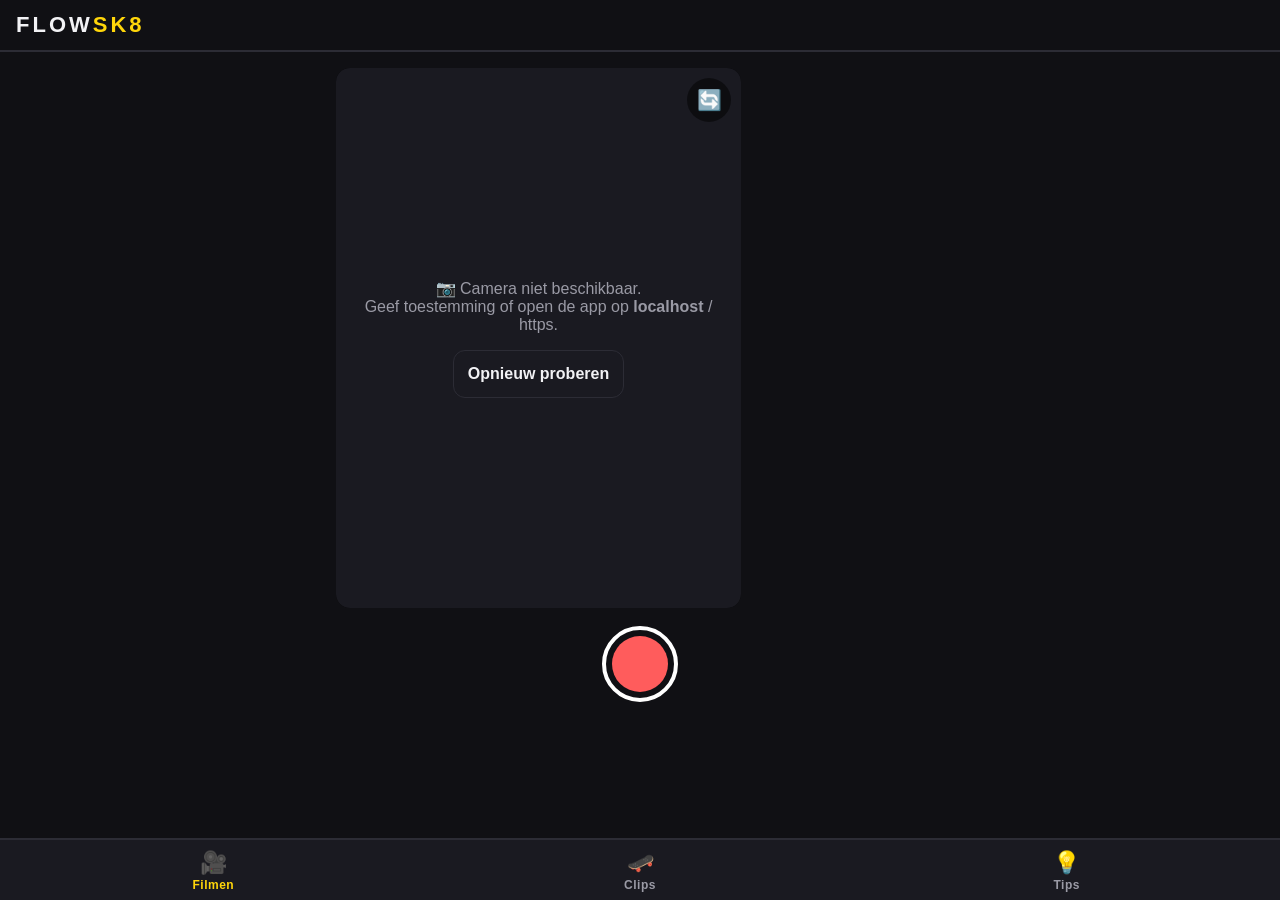
==== app/index.html @ b7db9b42 "Eerste versie: skate-app als installeerbare PWA Filmen, clips organiseren per trick/obstakel, geland" ====
<!DOCTYPE html>
<html lang="nl">
<head>
<meta charset="utf-8">
<meta name="viewport" content="width=device-width, initial-scale=1, viewport-fit=cover">
<title>flowsk8</title>
<meta name="theme-color" content="#101014">
<link rel="manifest" href="manifest.webmanifest">
<meta name="apple-mobile-web-app-capable" content="yes">
<meta name="mobile-web-app-capable" content="yes">
<meta name="apple-mobile-web-app-status-bar-style" content="black-translucent">
<meta name="apple-mobile-web-app-title" content="flowsk8">
<link rel="apple-touch-icon" href="icons/apple-touch-icon.png">
<link rel="stylesheet" href="css/style.css">
<link rel="icon" href="data:image/svg+xml,<svg xmlns='http://www.w3.org/2000/svg' viewBox='0 0 100 100'><text y='.9em' font-size='90'>🛹</text></svg>">
</head>
<body>
<header class="topbar">
  <h1>FLOW<span>SK8</span></h1>
</header>

<main>
  <!-- FILMEN -->
  <section id="tab-filmen" class="tab active">
    <div id="cam-wrap">
      <video id="cam-preview" autoplay muted playsinline></video>
      <div id="cam-error" class="hidden">
        <p>📷 Camera niet beschikbaar.<br>Geef toestemming of open de app op <b>localhost</b> / https.</p>
        <button id="cam-retry" class="btn">Opnieuw proberen</button>
      </div>
      <div id="rec-timer" class="hidden">● 0:00</div>
      <button id="btn-flip" title="Camera wisselen">🔄</button>
    </div>
    <div class="cam-controls">
      <button id="btn-record" aria-label="Opnemen"><span></span></button>
    </div>

    <!-- Opslaan-paneel na opname -->
    <div id="save-panel" class="panel hidden">
      <h2>Nice! Sla je clip op</h2>
      <video id="save-preview" controls playsinline></video>
      <label class="field">
        <span>Welke trick?</span>
        <input id="save-trick" list="trick-list" placeholder="bijv. kickflip" autocomplete="off">
        <datalist id="trick-list">
          <option value="ollie"><option value="kickflip"><option value="heelflip">
          <option value="tre flip"><option value="pop shove-it"><option value="varial flip">
          <option value="50-50 grind"><option value="boardslide"><option value="5-0 grind">
          <option value="nosegrind"><option value="crooked grind"><option value="manual">
        </datalist>
      </label>
      <div class="field">
        <span>Waar?</span>
        <div id="save-obstacles" class="chips">
          <button class="chip" data-v="flat">Flat</button>
          <button class="chip" data-v="ledge">Ledge</button>
          <button class="chip" data-v="rail">Rail</button>
          <button class="chip" data-v="stairs">Trap</button>
          <button class="chip" data-v="transition">Transition</button>
        </div>
      </div>
      <label class="landed-toggle">
        <input type="checkbox" id="save-landed">
        <span>✔ Geland — clean weggerold</span>
      </label>
      <div class="row">
        <button id="save-discard" class="btn ghost">Weggooien</button>
        <button id="save-confirm" class="btn primary">Opslaan</button>
      </div>
    </div>

    <!-- Tip na opslaan -->
    <div id="after-tip" class="panel hidden">
      <h2>Opgeslagen! 🛹</h2>
      <div class="tip-card"><p id="after-tip-text"></p></div>
      <div class="row">
        <button id="after-again" class="btn primary">Nog een clip</button>
        <button id="after-to-clips" class="btn ghost">Naar clips</button>
      </div>
    </div>
  </section>

  <!-- CLIPS -->
  <section id="tab-clips" class="tab">
    <div class="filters">
      <select id="filter-trick"><option value="">Alle tricks</option></select>
      <div id="filter-obstacles" class="chips">
        <button class="chip" data-v="flat">Flat</button>
        <button class="chip" data-v="ledge">Ledge</button>
        <button class="chip" data-v="rail">Rail</button>
        <button class="chip" data-v="stairs">Trap</button>
        <button class="chip" data-v="transition">Transition</button>
      </div>
      <label class="landed-toggle small">
        <input type="checkbox" id="filter-landed">
        <span>✔ Alleen geland</span>
      </label>
    </div>
    <div id="clip-grid"></div>
    <p id="clips-empty" class="empty hidden">Nog geen clips. Ga filmen! 🎥</p>
  </section>

  <!-- TIPS -->
  <section id="tab-tips" class="tab">
    <h2>Camerahoek-tips</h2>
    <div id="tips-list"></div>
  </section>
</main>

<!-- Speler / editor overlay -->
<div id="player-overlay" class="overlay hidden">
  <div class="overlay-inner">
    <button id="player-close" class="close">✕</button>
    <video id="player-video" controls playsinline></video>
    <div id="player-meta"></div>
    <div id="trim-panel" class="hidden">
      <h3>Trimmen</h3>
      <div class="trim-sliders">
        <label>Start <input type="range" id="trim-start" min="0" value="0" step="0.05"></label>
        <label>Eind <input type="range" id="trim-end" min="0" value="0" step="0.05"></label>
      </div>
      <p id="trim-info"></p>
      <div class="row">
        <button id="trim-preview" class="btn ghost">▶ Selectie afspelen</button>
        <button id="trim-save" class="btn primary">✂ Trim opslaan als nieuwe clip</button>
      </div>
      <p id="trim-status" class="hidden"></p>
    </div>
    <div class="row player-actions">
      <button id="player-trim" class="btn">✂ Editen</button>
      <button id="player-landed" class="btn">✔ Geland</button>
      <button id="player-download" class="btn">⬇ Download</button>
      <button id="player-delete" class="btn danger">🗑 Weg</button>
    </div>
  </div>
</div>

<nav class="tabbar">
  <button data-tab="filmen" class="active">🎥<span>Filmen</span></button>
  <button data-tab="clips">🛹<span>Clips</span></button>
  <button data-tab="tips">💡<span>Tips</span></button>
</nav>

<script type="module" src="js/app.js"></script>
</body>
</html>
---- app/css/style.css ----
* { box-sizing: border-box; margin: 0; padding: 0; }

:root {
  --bg: #101014;
  --panel: #1a1a21;
  --border: #2c2c35;
  --accent: #ffd60a;
  --green: #3ddc84;
  --red: #ff5c5c;
  --text: #f2f2f5;
  --muted: #9a9aa5;
}

html, body { height: 100%; }
body {
  background: var(--bg);
  color: var(--text);
  font-family: -apple-system, BlinkMacSystemFont, "Segoe UI", Roboto, sans-serif;
  font-size: 16px;
  display: flex;
  flex-direction: column;
}

.topbar {
  padding: 12px 16px;
  border-bottom: 2px solid var(--border);
}
.topbar h1 {
  font-size: 22px;
  letter-spacing: 3px;
  font-weight: 900;
}
.topbar h1 span { color: var(--accent); }

main {
  flex: 1;
  overflow-y: auto;
  padding: 16px;
  padding-bottom: 90px;
  max-width: 640px;
  width: 100%;
  margin: 0 auto;
}

.tab { display: none; }
.tab.active { display: block; }
.hidden { display: none !important; }

h2 { font-size: 18px; letter-spacing: 1px; text-transform: uppercase; margin-bottom: 12px; }

/* ---- Filmen ---- */
#cam-wrap {
  position: relative;
  background: #000;
  border-radius: 14px;
  overflow: hidden;
  aspect-ratio: 3 / 4;
  max-height: 60vh;
}
#cam-preview { width: 100%; height: 100%; object-fit: cover; }
#cam-error {
  position: absolute; inset: 0;
  display: flex; flex-direction: column; align-items: center; justify-content: center;
  gap: 16px; text-align: center; padding: 20px; background: var(--panel);
  color: var(--muted);
}
#rec-timer {
  position: absolute; top: 10px; left: 10px;
  background: rgba(0,0,0,.6);
  color: var(--red);
  font-weight: 700;
  padding: 4px 10px;
  border-radius: 8px;
}
#btn-flip {
  position: absolute; top: 10px; right: 10px;
  background: rgba(0,0,0,.5);
  border: none; border-radius: 50%;
  width: 44px; height: 44px;
  font-size: 20px; cursor: pointer;
}

.cam-controls { display: flex; justify-content: center; padding: 18px 0; }
#btn-record {
  width: 76px; height: 76px;
  border-radius: 50%;
  border: 4px solid #fff;
  background: transparent;
  cursor: pointer;
  display: flex; align-items: center; justify-content: center;
}
#btn-record span {
  width: 56px; height: 56px;
  border-radius: 50%;
  background: var(--red);
  transition: all .2s;
}
#btn-record.recording span {
  width: 30px; height: 30px;
  border-radius: 8px;
  animation: pulse 1s infinite;
}
@keyframes pulse { 50% { opacity: .5; } }

/* ---- Panelen ---- */
.panel {
  background: var(--panel);
  border: 1px solid var(--border);
  border-radius: 14px;
  padding: 16px;
  margin-top: 16px;
  display: flex; flex-direction: column; gap: 14px;
}
.panel video { width: 100%; border-radius: 10px; background: #000; max-height: 40vh; }

.field span { display: block; color: var(--muted); margin-bottom: 6px; font-size: 14px; }
.field input[list], .field input[type="text"] {
  width: 100%;
  padding: 12px;
  font-size: 16px;
  border-radius: 10px;
  border: 1px solid var(--border);
  background: var(--bg);
  color: var(--text);
}

.chips { display: flex; flex-wrap: wrap; gap: 8px; }
.chip {
  padding: 10px 16px;
  border-radius: 999px;
  border: 1px solid var(--border);
  background: var(--bg);
  color: var(--text);
  font-size: 15px;
  cursor: pointer;
}
.chip.active { background: var(--accent); color: #101014; font-weight: 700; border-color: var(--accent); }

.landed-toggle {
  display: flex; align-items: center; gap: 10px;
  font-weight: 700; color: var(--green);
  cursor: pointer; font-size: 16px;
}
.landed-toggle input { width: 22px; height: 22px; accent-color: var(--green); }
.landed-toggle.small { font-size: 14px; }

.row { display: flex; gap: 10px; }
.row .btn { flex: 1; }

button, .chip { touch-action: manipulation; -webkit-tap-highlight-color: transparent; }

.btn {
  padding: 14px;
  min-height: 48px;
  border-radius: 12px;
  border: 1px solid var(--border);
  background: var(--panel);
  color: var(--text);
  font-size: 16px;
  font-weight: 700;
  cursor: pointer;
}
.btn.primary { background: var(--accent); color: #101014; border-color: var(--accent); }
.btn.ghost { background: transparent; }
.btn.danger { color: var(--red); border-color: var(--red); }

.tip-card {
  border: 2px dashed var(--accent);
  border-radius: 12px;
  padding: 14px;
  background: rgba(255, 214, 10, .06);
  line-height: 1.5;
}
.tip-card b { color: var(--accent); }

/* ---- Clips ---- */
.filters { display: flex; flex-direction: column; gap: 10px; margin-bottom: 16px; }
.filters select {
  padding: 12px;
  border-radius: 10px;
  background: var(--panel);
  color: var(--text);
  border: 1px solid var(--border);
  font-size: 16px;
}

#clip-grid {
  display: grid;
  grid-template-columns: repeat(auto-fill, minmax(150px, 1fr));
  gap: 12px;
}
.clip-card {
  background: var(--panel);
  border: 1px solid var(--border);
  border-radius: 12px;
  overflow: hidden;
  cursor: pointer;
}
.clip-card .thumb {
  aspect-ratio: 4 / 3;
  background: #000 center/cover no-repeat;
  position: relative;
}
.clip-card .thumb .badge {
  position: absolute; top: 6px; right: 6px;
  background: var(--green); color: #101014;
  font-size: 11px; font-weight: 900;
  padding: 3px 7px; border-radius: 6px;
}
.clip-card .info { padding: 8px 10px; }
.clip-card .trick { font-weight: 800; font-size: 15px; }
.clip-card .sub { color: var(--muted); font-size: 12px; margin-top: 2px; }

.empty { color: var(--muted); text-align: center; padding: 40px 0; }

/* ---- Overlay ---- */
.overlay {
  position: fixed; inset: 0;
  background: rgba(0,0,0,.85);
  display: flex; align-items: center; justify-content: center;
  z-index: 50;
  padding: 16px;
}
.overlay-inner {
  background: var(--panel);
  border-radius: 14px;
  padding: 16px;
  width: 100%; max-width: 560px;
  max-height: 92vh; overflow-y: auto;
  position: relative;
  display: flex; flex-direction: column; gap: 12px;
}
.overlay video { width: 100%; border-radius: 10px; background: #000; max-height: 45vh; }
.close {
  position: absolute; top: 10px; right: 10px;
  background: var(--bg); color: var(--text);
  border: 1px solid var(--border); border-radius: 50%;
  width: 36px; height: 36px; cursor: pointer; z-index: 2;
}
#player-meta { font-size: 14px; color: var(--muted); }
#player-meta .trick { color: var(--text); font-weight: 800; font-size: 17px; }
.player-actions { flex-wrap: wrap; }
.player-actions .btn { flex: 1 1 40%; font-size: 14px; padding: 12px 8px; }
#player-landed.on { background: var(--green); color: #101014; border-color: var(--green); }

.trim-sliders label { display: block; color: var(--muted); font-size: 14px; margin-bottom: 8px; }
.trim-sliders input { width: 100%; accent-color: var(--accent); }
#trim-info { font-size: 14px; color: var(--muted); }
#trim-status { color: var(--accent); font-weight: 700; }

/* ---- Tabbar ---- */
.tabbar {
  position: fixed; bottom: 0; left: 0; right: 0;
  display: flex;
  background: var(--panel);
  border-top: 2px solid var(--border);
  padding-bottom: env(safe-area-inset-bottom);
}
.tabbar button {
  flex: 1;
  background: none; border: none;
  color: var(--muted);
  font-size: 22px;
  padding: 10px 0 8px;
  cursor: pointer;
  display: flex; flex-direction: column; align-items: center; gap: 2px;
}
.tabbar button span { font-size: 12px; font-weight: 700; letter-spacing: .5px; }
.tabbar button.active { color: var(--accent); }
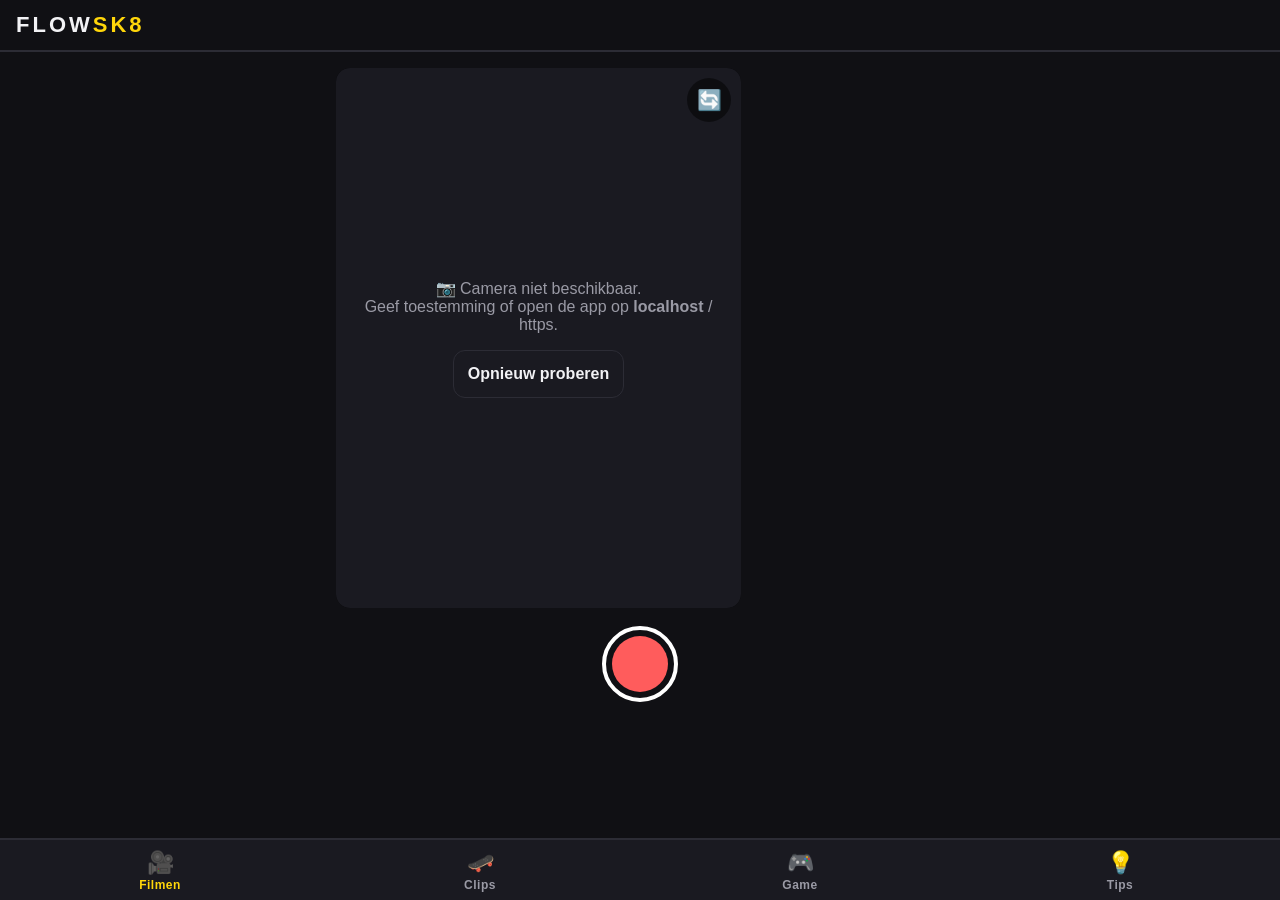
==== commit 8ca7468b: "Game toegevoegd: street skills unlocken gear en levels Skate-runner (canvas) met 5 levels. Gelande c" ====
--- a/app/index.html
+++ b/app/index.html
@@ -72,6 +72,7 @@
     <!-- Tip na opslaan -->
     <div id="after-tip" class="panel hidden">
       <h2>Opgeslagen! 🛹</h2>
+      <div id="after-unlocks" class="hidden"></div>
       <div class="tip-card"><p id="after-tip-text"></p></div>
       <div class="row">
         <button id="after-again" class="btn primary">Nog een clip</button>
@@ -98,6 +99,35 @@
     </div>
     <div id="clip-grid"></div>
     <p id="clips-empty" class="empty hidden">Nog geen clips. Ga filmen! 🎥</p>
+  </section>
+
+  <!-- GAME -->
+  <section id="tab-game" class="tab">
+    <div id="game-nav" class="chips game-nav">
+      <button class="chip active" data-view="spelen">🎮 Spelen</button>
+      <button class="chip" data-view="setup">🛠 Mijn setup</button>
+      <button class="chip" data-view="skills">🔥 Street skills</button>
+    </div>
+
+    <div id="game-view-spelen">
+      <div id="level-list"></div>
+      <div id="game-stage" class="hidden">
+        <div id="game-wrap">
+          <canvas id="game-canvas"></canvas>
+          <div id="game-hud"></div>
+          <div id="game-einde" class="hidden"></div>
+          <button id="game-stop" title="Stoppen">✕</button>
+        </div>
+        <div class="game-controls">
+          <button id="btn-jump" class="btn primary">⬆ OLLIE</button>
+          <div id="trick-buttons"></div>
+        </div>
+        <p class="game-uitleg">Tik op OLLIE (of de game) om te springen. Tik in de lucht op een trick voor extra punten!</p>
+      </div>
+    </div>
+
+    <div id="game-view-setup" class="hidden"></div>
+    <div id="game-view-skills" class="hidden"></div>
   </section>
 
   <!-- TIPS -->
@@ -138,6 +168,7 @@
 <nav class="tabbar">
   <button data-tab="filmen" class="active">🎥<span>Filmen</span></button>
   <button data-tab="clips">🛹<span>Clips</span></button>
+  <button data-tab="game">🎮<span>Game</span></button>
   <button data-tab="tips">💡<span>Tips</span></button>
 </nav>
 
--- a/app/css/style.css
+++ b/app/css/style.css
@@ -248,6 +248,125 @@
 #trim-info { font-size: 14px; color: var(--muted); }
 #trim-status { color: var(--accent); font-weight: 700; }
 
+/* ---- Game ---- */
+.game-nav { margin-bottom: 14px; }
+
+#level-list { display: flex; flex-direction: column; gap: 10px; }
+.level-card {
+  display: flex; align-items: center; gap: 14px;
+  background: var(--panel);
+  border: 1px solid var(--border);
+  border-radius: 12px;
+  padding: 14px;
+  color: var(--text);
+  text-align: left;
+  cursor: pointer;
+  font-size: 16px;
+}
+.level-card.locked { opacity: .55; }
+.level-card .level-nr { font-size: 24px; }
+.level-card .level-info { display: flex; flex-direction: column; gap: 2px; }
+.level-card small { color: var(--muted); }
+
+#game-wrap {
+  position: relative;
+  border-radius: 12px;
+  overflow: hidden;
+  border: 1px solid var(--border);
+  background: #16161d;
+}
+#game-canvas { display: block; width: 100%; height: auto; touch-action: none; }
+#game-hud {
+  position: absolute; top: 8px; left: 10px; right: 44px;
+  display: flex; gap: 14px;
+  font-weight: 800; font-size: 15px;
+  text-shadow: 0 1px 3px #000;
+  pointer-events: none;
+}
+#game-hud .combo { color: var(--accent); }
+#game-stop {
+  position: absolute; top: 6px; right: 6px;
+  width: 34px; height: 34px;
+  border-radius: 50%;
+  border: 1px solid var(--border);
+  background: rgba(0,0,0,.5);
+  color: var(--text);
+  cursor: pointer;
+}
+#game-einde {
+  position: absolute; inset: 0;
+  background: rgba(16,16,20,.88);
+  display: flex; flex-direction: column; align-items: center; justify-content: center;
+  gap: 10px; text-align: center; padding: 16px;
+}
+#game-einde .einde-score { font-size: 22px; font-weight: 900; color: var(--accent); }
+#game-einde .einde-sub { color: var(--muted); max-width: 420px; line-height: 1.4; }
+#game-einde .einde-sub b { color: var(--accent); }
+#game-einde .row { width: 100%; max-width: 360px; }
+
+.game-controls { display: flex; gap: 10px; margin-top: 12px; align-items: stretch; }
+#btn-jump { flex: 0 0 130px; font-size: 18px; min-height: 58px; }
+#trick-buttons { display: flex; gap: 8px; flex-wrap: wrap; flex: 1; }
+.trick-btn { flex: 1 1 40%; min-height: 58px; font-size: 14px; padding: 8px; }
+.trick-hint { color: var(--muted); font-size: 14px; align-self: center; }
+.game-uitleg { color: var(--muted); font-size: 13px; margin-top: 10px; text-align: center; }
+
+.gear-kop {
+  margin: 18px 0 8px;
+  color: var(--accent);
+  text-transform: uppercase;
+  letter-spacing: 1px;
+  font-size: 14px;
+}
+.gear-chip.locked { opacity: .5; cursor: not-allowed; }
+.gear-req { flex-basis: 100%; color: var(--muted); font-size: 12px; margin: -2px 0 4px 6px; }
+
+.stats-bars { display: flex; flex-direction: column; gap: 10px; margin-bottom: 6px; }
+.stat-bar span { display: block; font-size: 13px; color: var(--muted); margin-bottom: 4px; }
+.stat-bar .bar {
+  height: 12px; border-radius: 6px;
+  background: var(--bg);
+  border: 1px solid var(--border);
+  overflow: hidden;
+}
+.stat-bar .bar div { height: 100%; background: var(--accent); border-radius: 6px; transition: width .3s; }
+
+.skill-totalen {
+  display: flex; gap: 10px;
+}
+.skill-totalen div {
+  flex: 1;
+  background: var(--panel);
+  border: 1px solid var(--border);
+  border-radius: 12px;
+  padding: 14px 8px;
+  text-align: center;
+  display: flex; flex-direction: column; gap: 2px;
+}
+.skill-totalen b { font-size: 26px; color: var(--accent); }
+.skill-totalen span { font-size: 12px; color: var(--muted); }
+.trick-lijst { list-style: none; color: var(--muted); display: flex; flex-direction: column; gap: 6px; }
+.trick-lijst b { color: var(--text); }
+.unlock-card {
+  background: var(--panel);
+  border: 1px dashed var(--border);
+  border-radius: 12px;
+  padding: 12px;
+  margin-bottom: 8px;
+}
+.unlock-card small { color: var(--muted); }
+.unlock-card p { color: var(--green); font-size: 14px; margin-top: 4px; }
+#game-view-skills > .btn { width: 100%; margin-top: 14px; }
+
+#after-unlocks {
+  border: 2px solid var(--green);
+  border-radius: 12px;
+  padding: 12px;
+  background: rgba(61, 220, 132, .08);
+}
+#after-unlocks b { color: var(--green); }
+#after-unlocks ul { list-style: none; margin-top: 6px; }
+
 /* ---- Tabbar ---- */
 .tabbar {
   position: fixed; bottom: 0; left: 0; right: 0;
